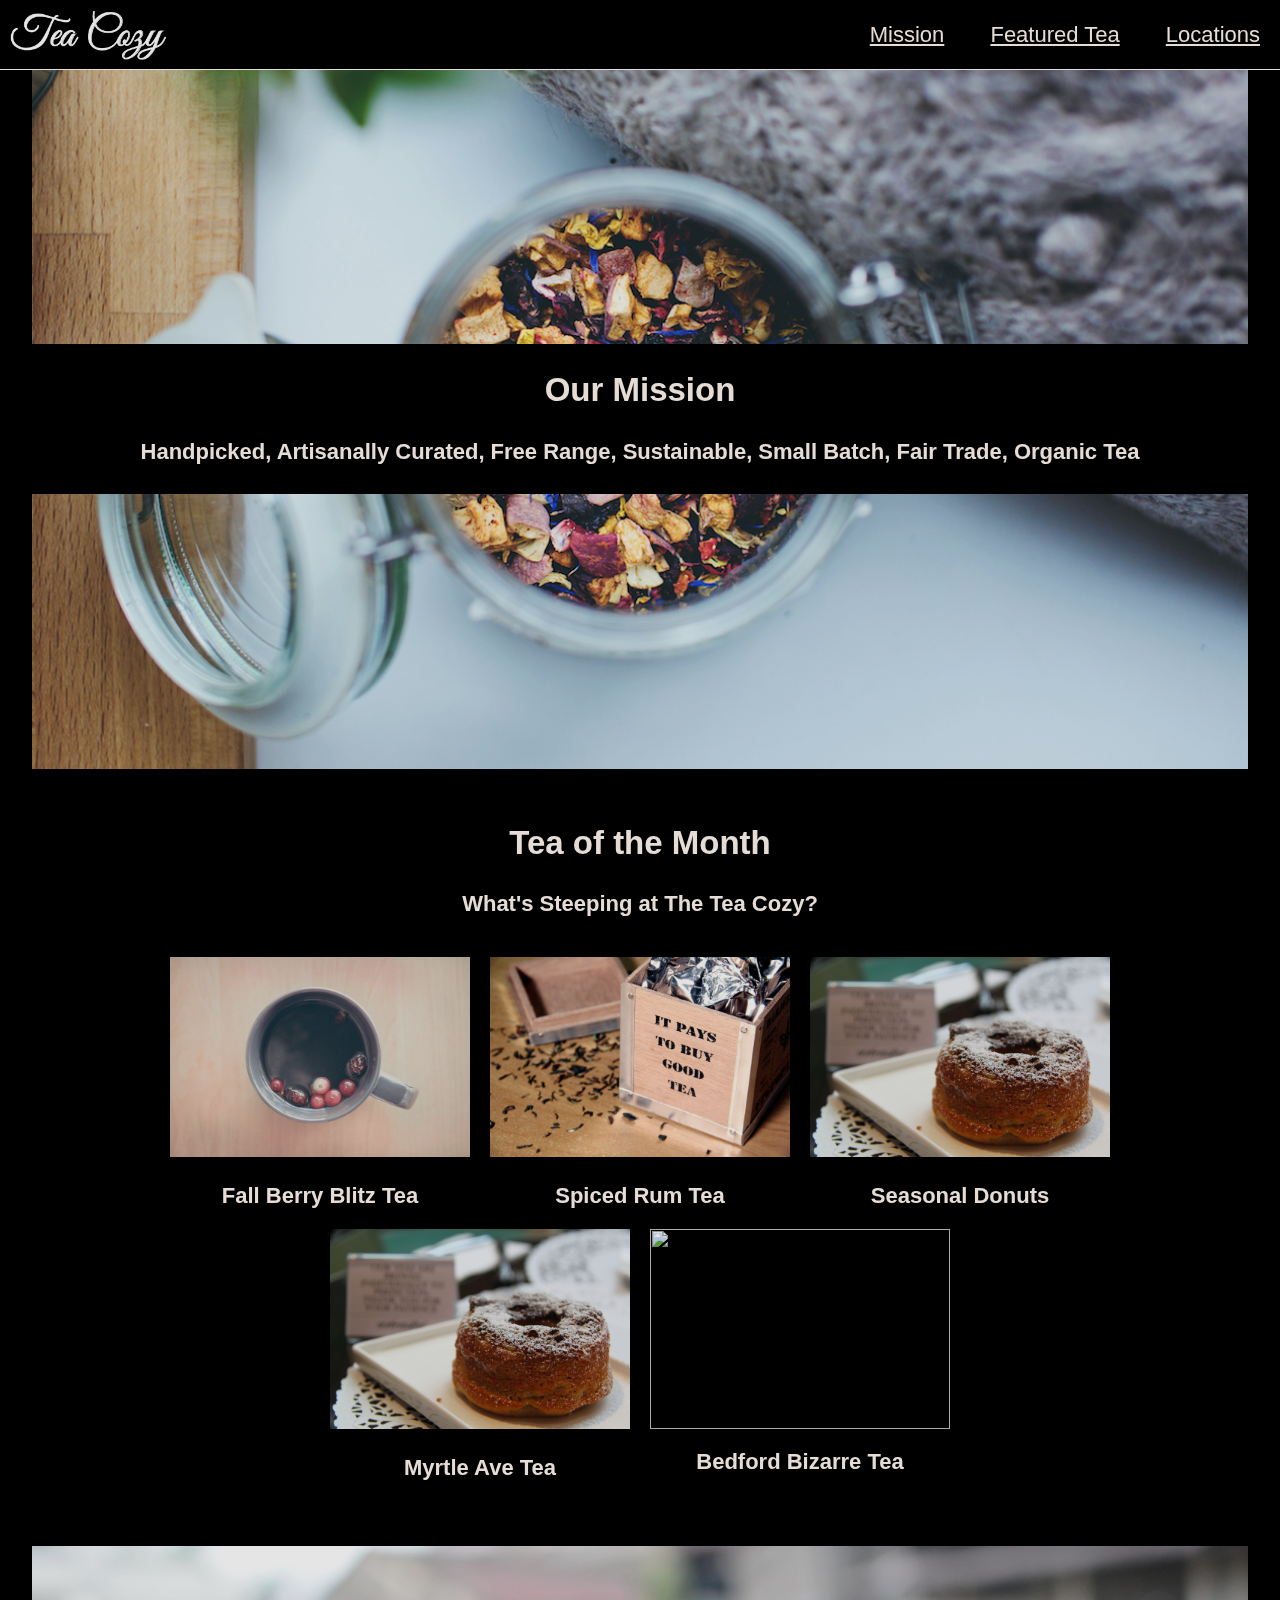
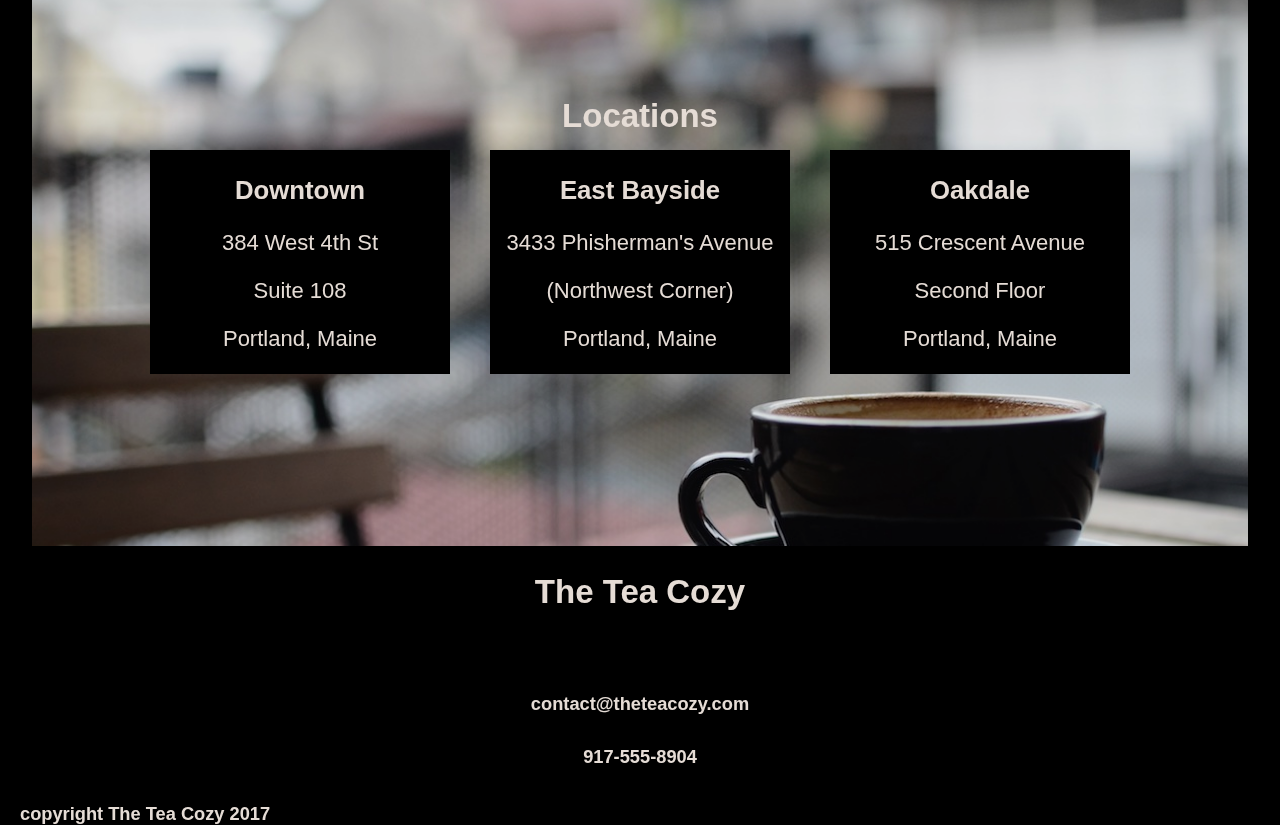
==== Project 15 - Tea Cozy/index.html @ fdd835ba "project 15: Tea Cozy (practice Flexbox and Responsive Design)" ====
<!DOCTYPE html>
<html lang="en">

<head>
    <meta charset="UTF-8">
    <meta name="viewport" content="width=device-width, initial-scale=1.0">
    <link rel="stylesheet" href="style.css">
    <title>Tea Cozy</title>
</head>

<body>
    <header>
        <img src="images/logo.png" alt="">
        <nav>
            <a href="#mission">Mission</a>
            <a href="#tea">Featured Tea</a>
            <a href="#location">Locations</a>
        </nav>
    </header>

    <main>
        <section id="mission">
            <div class="mission-container">
                <h2>Our Mission</h2>
                <h4>Handpicked, Artisanally Curated, Free Range, Sustainable, Small Batch, Fair Trade,
                    Organic Tea</h4>
            </div>
        </section>

        <section id="tea">
            <h2>Tea of the Month</h2>
            <h4>What's Steeping at The Tea Cozy?</h4>
            <div class="tea-container">
                <div>
                    <img src="images/img-berryblitz.jpg" alt="">
                    <h4>Fall Berry Blitz Tea</h4>
                </div>

                <div>
                    <img src="images/img-spiced-rum.jpg" alt="">
                    <h4>Spiced Rum Tea</h4>
                </div>

                <div>
                    <img src="images/img-donut.jpg" alt="">
                    <h4>Seasonal Donuts</h4>
                </div>

                <div>
                    <img src="images/img-donut.jpg" alt="">
                    <h4>Myrtle Ave Tea</h4>
                </div>

                <div>
                    <img src="images/img-bedford-bizarre.jpg" alt="">
                    <h4>Bedford Bizarre Tea</h4>
                </div>
            </div>
        </section>

        <section id="location">
            <h2>Locations</h2>
            <div class="location-container">
                <div class="location-item">
                    <h3>Downtown</h3>
                    <p>384 West 4th St</p>
                    <p>Suite 108</p>
                    <p>Portland, Maine</p>
                </div>

                <div class="location-item">
                    <h3>East Bayside</h3>
                    <p>3433 Phisherman's Avenue</p>
                    <p>(Northwest Corner)</p>
                    <p>Portland, Maine</p>
                </div>

                <div class="location-item">
                    <h3>Oakdale</h3>
                    <p>515 Crescent Avenue</p>
                    <p>Second Floor</p>
                    <p>Portland, Maine</p>
                </div>
            </div>
        </section>
    </main>

    <footer>
        <div>
            <h2>The Tea Cozy</h2>
            <h5>contact@theteacozy.com</h5>
            <h5>917-555-8904</h5>
        </div>
        <h5 class="copyright">copyright The Tea Cozy 2017</h5>
    </footer>
</body>

</html>
---- Project 15 - Tea Cozy/style.css ----
/* * {
    box-sizing: border-box;
} */

body {
    font-family: Helvetica, sans-serif;
    font-size: 22px;
    color: seashell;
    background-color: black;
    opacity: 0.9;
    text-align: center;
    margin: 0 auto;
}

/* header */

header {
    width: 100%;
    height: 69px;
    position: fixed;
    top: 0;
    bottom: 0;
    left: 0;
    right: 0;
    border-bottom: 1px solid seashell;
    display: flex;
    justify-content: space-between;
    align-items: center;
    z-index: 2;
}

header img {
    height: 50px;
    padding-left: 10px;
}

header nav a {
    padding: 0 20px;
}

a:-webkit-any-link {
    color: seashell;
    cursor: pointer;
    text-decoration: underline;
}

/* main */

main {
    position: relative;
    top: 69px;
}

/* mission */

#mission {
    height: 700px;
    width: 95%;
    margin: 0 auto;
    margin-bottom: 2.5em;
    background-image: url("images/img-mission-background.jpg");
    background-repeat: no-repeat;
    background-position: center;
    background-size: cover;
    display: flex;
    justify-content: center;
    align-items: center;
}

.mission-container {
    background-color: black;
    width: 100%;
}

/* tea */

#tea {
    width: 85%;
    margin: 0 auto;
    margin-bottom: 2.5em;
    /* display: flex;
    flex-wrap: wrap; */
}

.tea-container {
    display: flex;
    flex-wrap: wrap;
    justify-content: center;
}

.tea-container div img {
    height: 200px;
    width: 300px;
    padding: 10px;
}

.tea-container div h4 {
    margin: 10px 0;
}

/* location */

#location {
    background-image: url("images/img-locations-background.jpg");
    background-repeat: no-repeat;
    background-size: cover;
    height: 600px;
    width: 95%;
    margin: 0 auto;
    display: flex;
    flex-direction: column;
    justify-content: center;
    align-items: center;
}

#location h2 {
    margin: 0;
}

.location-container {
    display: flex;
    flex-wrap: wrap;
    justify-content: center;
}

.location-item {
    background-color: black;
    opacity: 1;
    width: 300px;
    margin: 15px 20px 20px 20px;
}

/* footer */

footer {
    position: relative;
    top: 69px;
}

footer div {
    height: 200px;
}

footer h2 {
    margin-bottom: 2.5em;
}

.copyright {
    text-align: left;
    margin-left: 20px;
}

/* Responsive design */

@media only screen and (max-width: 480px) {
    header nav a {
        display: block;
    }
}

@media only screen and (max-width: 568px) {
    header nav a {
        font-size: 16px;
    }
}

@media only screen and (max-width: 660px) {
    #location {
        height: 900px;
    }

    #location h2 {
        color: black;
    }
}

@media only screen and (max-width: 900px) {
    .copyright {
        text-align: center;
    }
}
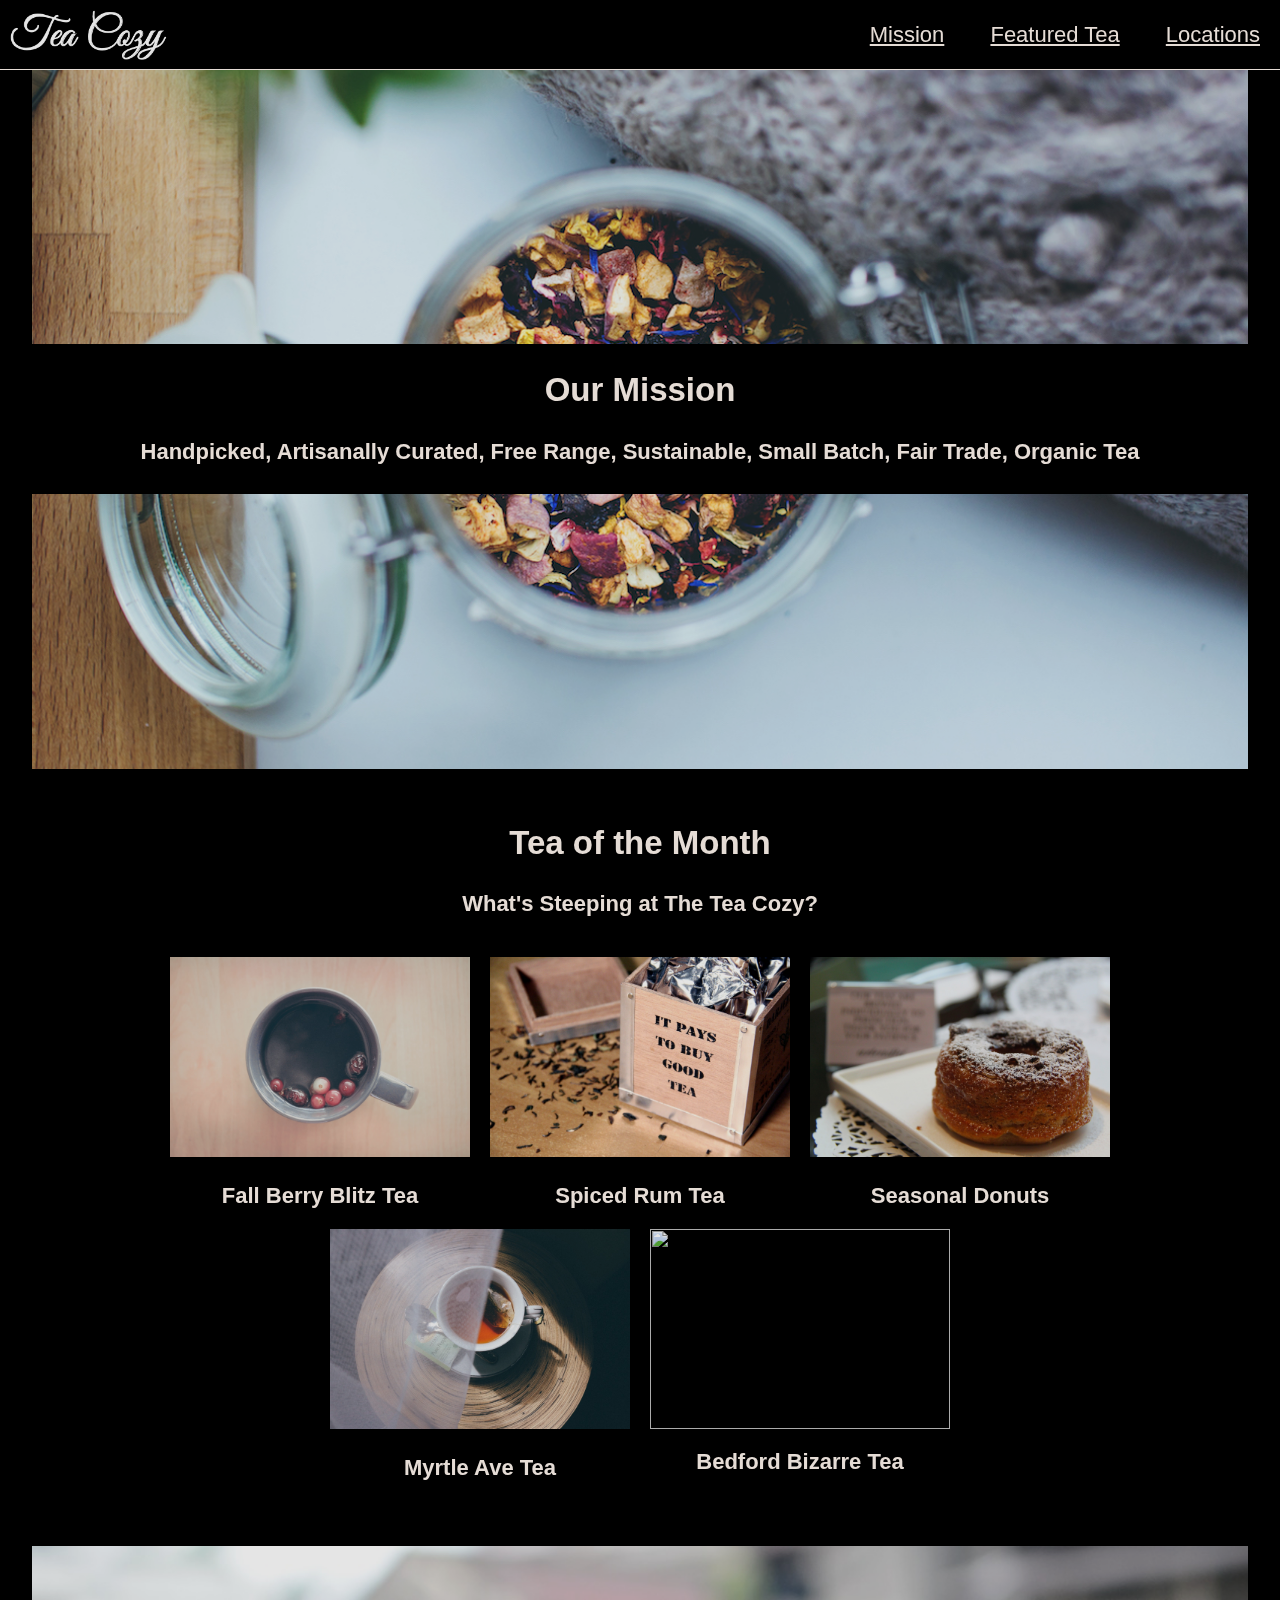
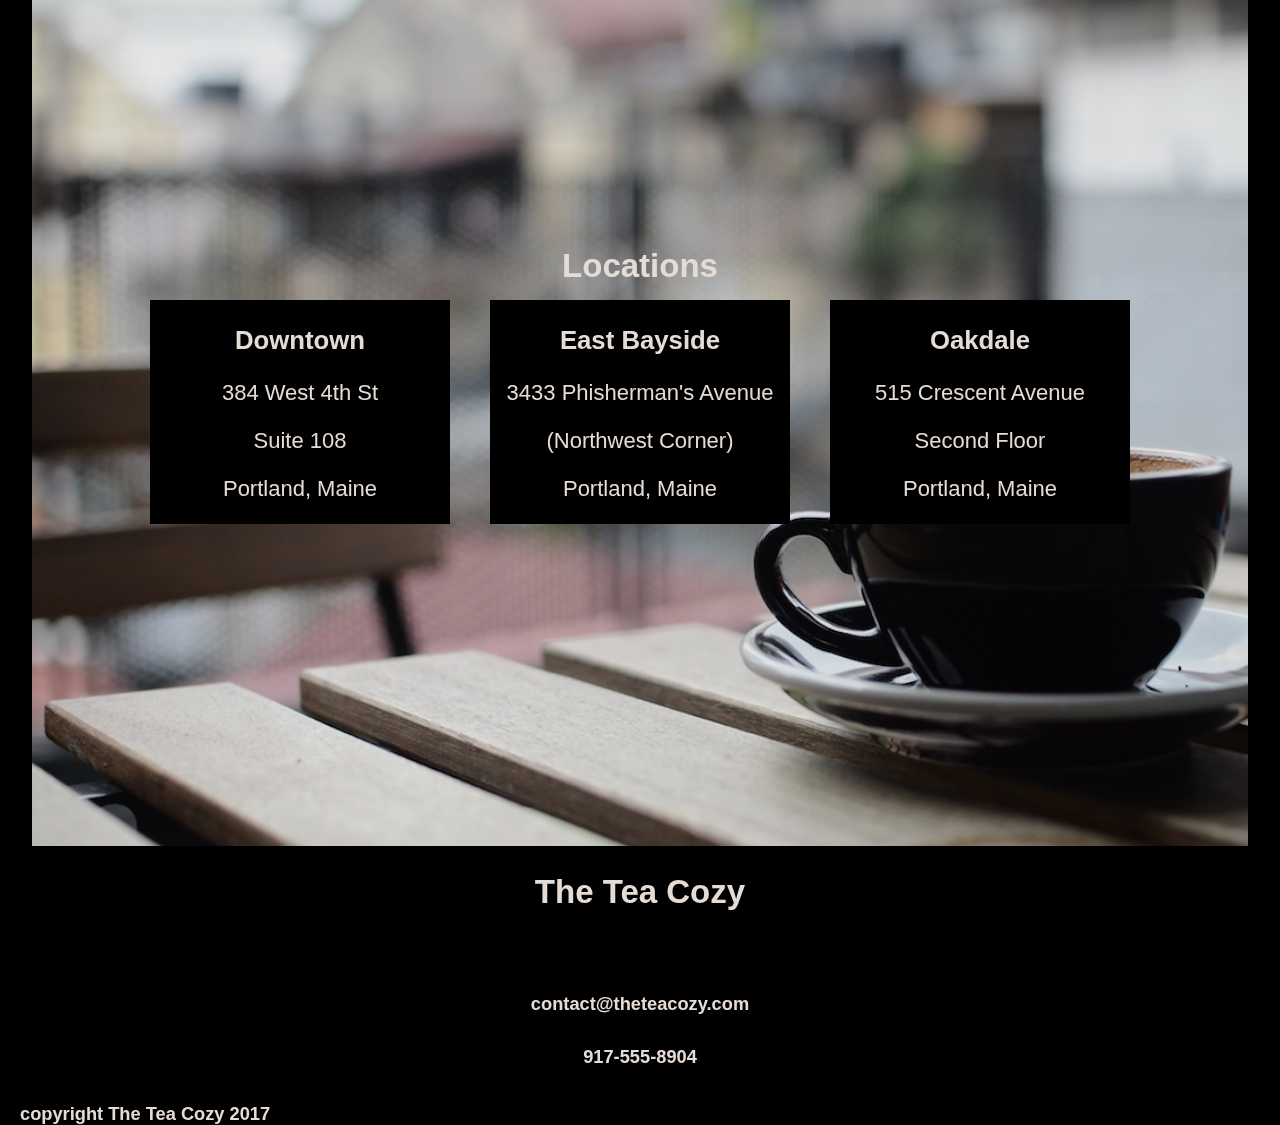
==== commit 81ca4d0d: "project 15: update picture which name is Myrtle Ave Tea" ====
--- a/Project 15 - Tea Cozy/index.html
+++ b/Project 15 - Tea Cozy/index.html
@@ -47,7 +47,7 @@
                 </div>
 
                 <div>
-                    <img src="images/img-donut.jpg" alt="">
+                    <img src="images/img-myrtle-ave.jpg" alt="">
                     <h4>Myrtle Ave Tea</h4>
                 </div>
 
--- a/Project 15 - Tea Cozy/style.css
+++ b/Project 15 - Tea Cozy/style.css
@@ -75,11 +75,9 @@
 /* tea */
 
 #tea {
-    width: 85%;
+    width: 75%;
     margin: 0 auto;
     margin-bottom: 2.5em;
-    /* display: flex;
-    flex-wrap: wrap; */
 }
 
 .tea-container {
@@ -104,7 +102,7 @@
     background-image: url("images/img-locations-background.jpg");
     background-repeat: no-repeat;
     background-size: cover;
-    height: 600px;
+    height: 900px;
     width: 95%;
     margin: 0 auto;
     display: flex;
@@ -165,10 +163,6 @@
 }
 
 @media only screen and (max-width: 660px) {
-    #location {
-        height: 900px;
-    }
-
     #location h2 {
         color: black;
     }
